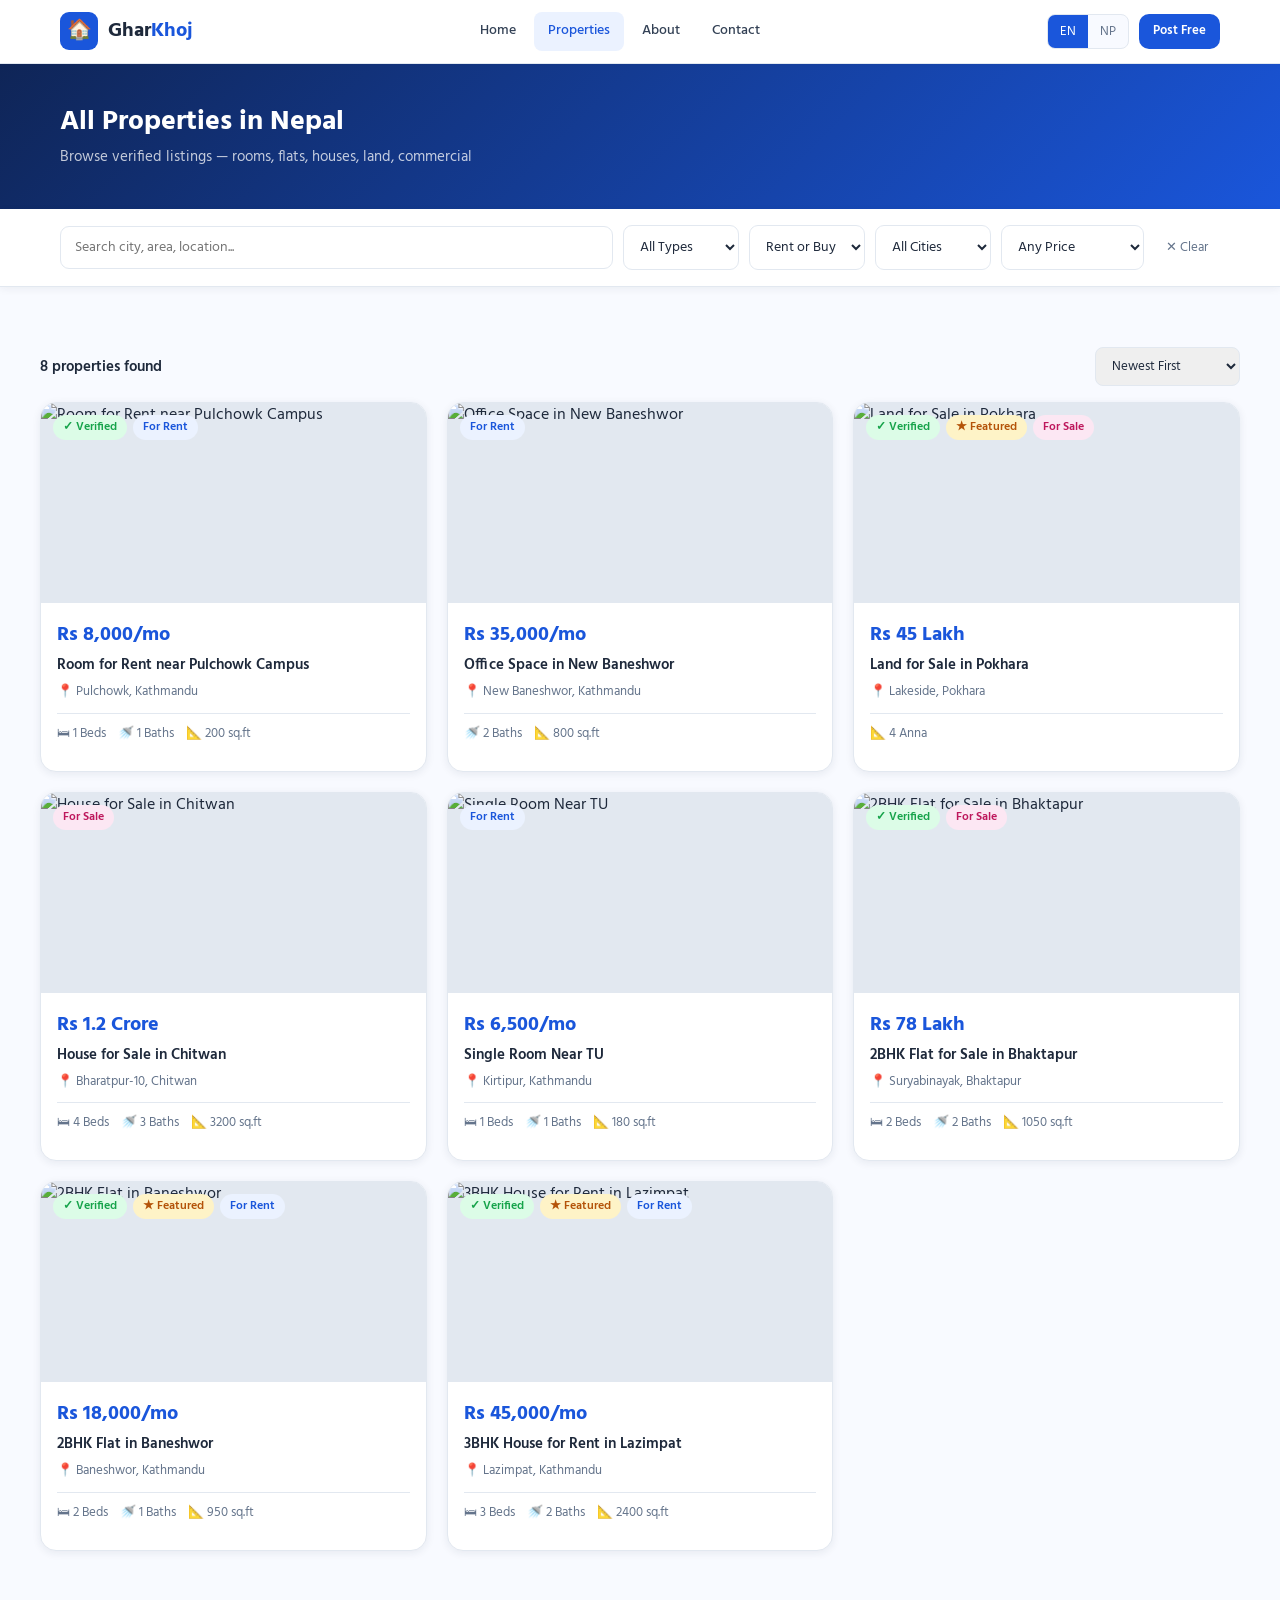
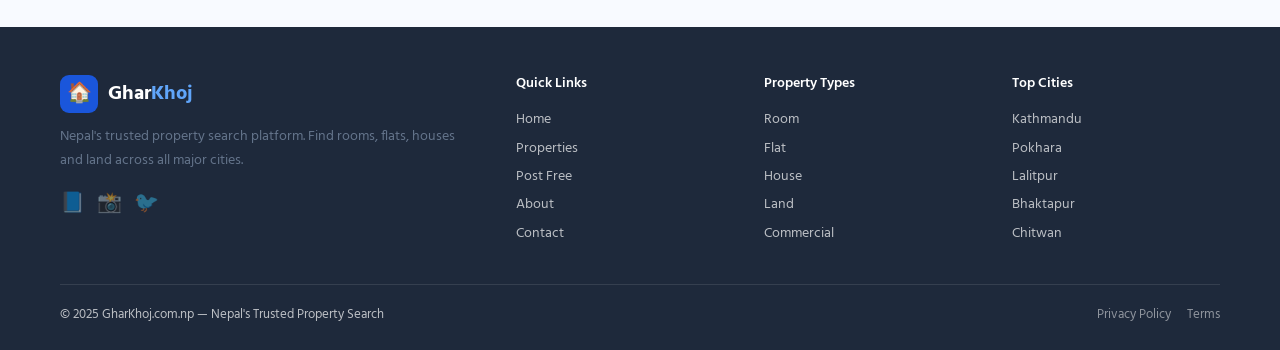
==== pages/listings.html @ 3cefd13a "GharKhoj launch" ====
<!DOCTYPE html>
<html lang="en">
<head>
  <meta charset="UTF-8">
  <meta name="viewport" content="width=device-width, initial-scale=1.0">
  <meta name="description" content="Browse all property listings in Nepal. Filter by type, city, price and purpose. Find rooms, flats, houses and land for rent or sale.">
  <meta name="keywords" content="property listings nepal, room rent kathmandu, flat rent pokhara, house sale nepal, land sale nepal, kotha bhadama">
  <link rel="canonical" href="https://gharkhoj.com.np/pages/listings.html">
  <meta property="og:type" content="website">
  <meta property="og:site_name" content="GharKhoj.com.np">
  <meta property="og:title" content="Browse Properties — GharKhoj.com.np">
  <meta property="og:description" content="Search verified rooms, flats, houses and land across Nepal. Filter by city, type, price. No broker fees.">
  <meta property="og:url" content="https://gharkhoj.com.np/pages/listings.html">
  <meta property="og:image" content="https://gharkhoj.com.np/images/og-image.svg">
  <meta name="twitter:card" content="summary_large_image">
  <meta name="twitter:image" content="https://gharkhoj.com.np/images/og-image.svg">
  <!-- Google Analytics -->
  <!-- Google Analytics — replace G-XXXXXXXXXX with your real Measurement ID -->
  <!-- Get yours free at: https://analytics.google.com → Admin → Create Property -->
  <script>
    const GA_ID = 'G-XXXXXXXXXX'; // ← Replace this
    if (GA_ID !== 'G-XXXXXXXXXX') {
      const s = document.createElement('script');
      s.async = true;
      s.src = 'https://www.googletagmanager.com/gtag/js?id=' + GA_ID;
      document.head.appendChild(s);
      window.dataLayer = window.dataLayer || [];
      function gtag(){dataLayer.push(arguments);}
      gtag('js', new Date());
      gtag('config', GA_ID);
    }
  </script>
  <title>Properties — GharKhoj.com.np</title>
  <link rel="stylesheet" href="../css/style.css">
  <link rel="icon" href="data:image/svg+xml,<svg xmlns='http://www.w3.org/2000/svg' viewBox='0 0 32 32'><text y='26' font-size='28'>🏠</text></svg>">
  <style>
    .listings-hero {
      background: linear-gradient(135deg, #0f2557, #1A56DB);
      padding: 40px 0;
      color: white;
    }
    .listings-hero h1 { color: white; font-size: 28px; margin-bottom: 6px; }
    .listings-hero p  { color: rgba(255,255,255,0.75); font-size: 15px; }

    .filter-bar {
      background: white;
      border-bottom: 1.5px solid var(--border);
      padding: 16px 0;
      position: sticky;
      top: var(--nav-h);
      z-index: 100;
      box-shadow: 0 2px 8px rgba(30,41,59,0.06);
    }
    .filter-inner {
      display: flex;
      gap: 10px;
      flex-wrap: wrap;
      align-items: center;
    }
    .filter-input {
      flex: 1;
      min-width: 180px;
      padding: 9px 14px;
      border: 1.5px solid var(--border);
      border-radius: 9px;
      font-size: 14px;
      outline: none;
      transition: border-color 0.15s;
    }
    .filter-input:focus { border-color: var(--blue); }
    .filter-select {
      padding: 9px 12px;
      border: 1.5px solid var(--border);
      border-radius: 9px;
      font-size: 14px;
      background: white;
      outline: none;
      cursor: pointer;
      color: var(--slate);
    }
    .filter-select:focus { border-color: var(--blue); }
    .filter-clear {
      font-size: 13px;
      color: var(--muted);
      padding: 9px 12px;
      border-radius: 8px;
      transition: all 0.15s;
    }
    .filter-clear:hover { background: var(--bg); color: var(--red); }

    .listings-layout {
      display: grid;
      grid-template-columns: 1fr;
      gap: 0;
    }
    .results-bar {
      display: flex;
      align-items: center;
      justify-content: space-between;
      padding: 20px 0 16px;
      flex-wrap: wrap;
      gap: 10px;
    }
    .results-count {
      font-size: 15px;
      font-weight: 600;
      color: var(--slate);
    }
    .sort-select {
      padding: 7px 12px;
      border: 1.5px solid var(--border);
      border-radius: 8px;
      font-size: 13px;
      color: var(--slate);
      outline: none;
      cursor: pointer;
    }

    .listings-grid {
      display: grid;
      grid-template-columns: repeat(3, 1fr);
      gap: 20px;
    }

    @media (max-width: 1024px) {
      .listings-grid { grid-template-columns: repeat(2, 1fr); }
    }
    @media (max-width: 640px) {
      .listings-grid { grid-template-columns: 1fr; }
      .filter-inner { gap: 8px; }
      .filter-input { min-width: 100%; }
    }
  </style>
</head>
<body>

<div id="navbar-root"></div>

<!-- Page Hero -->
<div class="listings-hero">
  <div class="container">
    <h1 id="pageTitle">All Properties in Nepal</h1>
    <p id="pageSubtitle">Browse verified listings — rooms, flats, houses, land, commercial</p>
  </div>
</div>

<!-- Filter Bar -->
<div class="filter-bar" role="search" aria-label="Property filters">
  <div class="container">
    <div class="filter-inner">
      <input type="text" id="searchQ" class="filter-input" data-i18n-ph="search_placeholder" placeholder="Search city, area, location..." aria-label="Search">
      <select id="filterType" class="filter-select" aria-label="Property type">
        <option value="" data-i18n="filter_all_types">All Types</option>
        <option value="room">Room</option>
        <option value="flat">Flat</option>
        <option value="house">House</option>
        <option value="land">Land</option>
        <option value="commercial">Commercial</option>
      </select>
      <select id="filterPurpose" class="filter-select" aria-label="Purpose">
        <option value="" data-i18n="filter_all_purpose">Rent or Buy</option>
        <option value="rent">For Rent</option>
        <option value="buy">For Sale</option>
      </select>
      <select id="filterCity" class="filter-select" aria-label="City">
        <option value="" data-i18n="filter_all_cities">All Cities</option>
        <option value="Kathmandu">Kathmandu</option>
        <option value="Lalitpur">Lalitpur</option>
        <option value="Bhaktapur">Bhaktapur</option>
        <option value="Pokhara">Pokhara</option>
        <option value="Chitwan">Chitwan</option>
        <option value="Butwal">Butwal</option>
      </select>
      <select id="filterPrice" class="filter-select" aria-label="Price range">
        <option value="">Any Price</option>
        <option value="0-10000">Under Rs 10,000</option>
        <option value="10000-20000">Rs 10K – 20K</option>
        <option value="20000-50000">Rs 20K – 50K</option>
        <option value="50000-100000">Rs 50K – 1L</option>
        <option value="100000-999999999">Above Rs 1 Lakh</option>
      </select>
      <button class="filter-clear" onclick="clearFilters()" aria-label="Clear all filters">✕ Clear</button>
    </div>
  </div>
</div>

<!-- Main Content -->
<div class="container section-sm">
  <div class="listings-layout">
    <div>
      <div class="results-bar">
        <div class="results-count" id="resultsCount">Loading...</div>
        <select class="sort-select" id="sortBy" aria-label="Sort by" onchange="applyFilters()">
          <option value="newest">Newest First</option>
          <option value="price_asc">Price: Low to High</option>
          <option value="price_desc">Price: High to Low</option>
          <option value="verified">Verified First</option>
        </select>
      </div>
      <div class="listings-grid" id="listingsGrid">
        <!-- Skeletons shown until JS loads -->
        <div class="property-card"><div class="skeleton" style="height:200px"></div><div style="padding:16px"><div class="skeleton" style="height:20px;width:55%;margin-bottom:10px"></div><div class="skeleton" style="height:14px;width:75%;margin-bottom:8px"></div><div class="skeleton" style="height:14px;width:40%"></div></div></div>
        <div class="property-card"><div class="skeleton" style="height:200px"></div><div style="padding:16px"><div class="skeleton" style="height:20px;width:55%;margin-bottom:10px"></div><div class="skeleton" style="height:14px;width:75%;margin-bottom:8px"></div><div class="skeleton" style="height:14px;width:40%"></div></div></div>
        <div class="property-card"><div class="skeleton" style="height:200px"></div><div style="padding:16px"><div class="skeleton" style="height:20px;width:55%;margin-bottom:10px"></div><div class="skeleton" style="height:14px;width:75%;margin-bottom:8px"></div><div class="skeleton" style="height:14px;width:40%"></div></div></div>
        <div class="property-card"><div class="skeleton" style="height:200px"></div><div style="padding:16px"><div class="skeleton" style="height:20px;width:55%;margin-bottom:10px"></div><div class="skeleton" style="height:14px;width:75%;margin-bottom:8px"></div><div class="skeleton" style="height:14px;width:40%"></div></div></div>
        <div class="property-card"><div class="skeleton" style="height:200px"></div><div style="padding:16px"><div class="skeleton" style="height:20px;width:55%;margin-bottom:10px"></div><div class="skeleton" style="height:14px;width:75%;margin-bottom:8px"></div><div class="skeleton" style="height:14px;width:40%"></div></div></div>
        <div class="property-card"><div class="skeleton" style="height:200px"></div><div style="padding:16px"><div class="skeleton" style="height:20px;width:55%;margin-bottom:10px"></div><div class="skeleton" style="height:14px;width:75%;margin-bottom:8px"></div><div class="skeleton" style="height:14px;width:40%"></div></div></div>
      </div>
      <div class="pagination" id="pagination"></div>
    </div>
  </div>
</div>

<div id="footer-root"></div>

<script src="../js/core.js"></script>
<script>
  document.getElementById('navbar-root').innerHTML = buildNavbar('nav_listings');
  document.getElementById('footer-root').innerHTML = buildFooter();

  const ITEMS_PER_PAGE = 9;
  let currentPage = 1;
  let filtered = [];

  // Read URL params on load
  function initFromURL() {
    const p = new URLSearchParams(window.location.search);
    if (p.get('q'))       document.getElementById('searchQ').value = p.get('q');
    if (p.get('type'))    document.getElementById('filterType').value = p.get('type');
    if (p.get('purpose')) document.getElementById('filterPurpose').value = p.get('purpose');
    if (p.get('city'))    document.getElementById('filterCity').value = p.get('city');
    updatePageTitle();
  }

  function updatePageTitle() {
    const type    = document.getElementById('filterType').value;
    const purpose = document.getElementById('filterPurpose').value;
    const city    = document.getElementById('filterCity').value;
    let title = 'All Properties';
    if (type)    title = type.charAt(0).toUpperCase() + type.slice(1) + 's';
    if (purpose) title += purpose === 'rent' ? ' for Rent' : ' for Sale';
    if (city)    title += ' in ' + city;
    else         title += ' in Nepal';
    document.getElementById('pageTitle').textContent = title;
    document.title = title + ' — GharKhoj.com.np';
  }

  function applyFilters() {
    currentPage = 1;
    const q       = document.getElementById('searchQ').value.toLowerCase();
    const type    = document.getElementById('filterType').value;
    const purpose = document.getElementById('filterPurpose').value;
    const city    = document.getElementById('filterCity').value;
    const price   = document.getElementById('filterPrice').value;
    const sort    = document.getElementById('sortBy').value;

    filtered = allListings.filter(p => {
      if (type    && p.type !== type)      return false;
      if (purpose && p.purpose !== purpose) return false;
      if (city    && p.city !== city)      return false;
      if (price) {
        const [mn, mx] = price.split('-').map(Number);
        if (p.price < mn || p.price > mx) return false;
      }
      if (q) {
        const haystack = [p.title, p.location, p.city, p.district, p.description].join(' ').toLowerCase();
        if (!haystack.includes(q)) return false;
      }
      return true;
    });

    // Sort
    filtered.sort((a, b) => {
      if (sort === 'price_asc')  return a.price - b.price;
      if (sort === 'price_desc') return b.price - a.price;
      if (sort === 'verified')   return (b.verified ? 1 : 0) - (a.verified ? 1 : 0);
      // newest
      return new Date(b.posted) - new Date(a.posted);
    });

    renderPage();
    updatePageTitle();
  }

  function renderPage() {
    const total = filtered.length;
    const pages = Math.ceil(total / ITEMS_PER_PAGE);
    const start = (currentPage - 1) * ITEMS_PER_PAGE;
    const slice = filtered.slice(start, start + ITEMS_PER_PAGE);

    const count = document.getElementById('resultsCount');
    count.textContent = total === 0 ? 'No properties found' : `${total} propert${total === 1 ? 'y' : 'ies'} found`;

    const grid = document.getElementById('listingsGrid');
    if (slice.length === 0) {
      grid.innerHTML = `
        <div class="empty-state" style="grid-column:1/-1">
          <div class="empty-icon">🔍</div>
          <h3 data-i18n="no_results">${t('no_results')}</h3>
          <p data-i18n="no_results_sub">${t('no_results_sub')}</p>
          <button class="btn btn-outline" style="margin-top:16px" onclick="clearFilters()">Clear Filters</button>
        </div>`;
    } else {
      grid.innerHTML = slice.map(p => propertyCardHTML(p)).join('');
    }

    // Pagination
    const pag = document.getElementById('pagination');
    if (pages <= 1) { pag.innerHTML = ''; return; }
    let html = '';
    if (currentPage > 1)     html += `<button class="page-btn" onclick="goPage(${currentPage-1})">‹</button>`;
    for (let i = 1; i <= pages; i++) {
      html += `<button class="page-btn${i===currentPage?' active':''}" onclick="goPage(${i})">${i}</button>`;
    }
    if (currentPage < pages) html += `<button class="page-btn" onclick="goPage(${currentPage+1})">›</button>`;
    pag.innerHTML = html;
  }

  function goPage(n) {
    currentPage = n;
    renderPage();
    window.scrollTo({ top: 0, behavior: 'smooth' });
  }

  function clearFilters() {
    ['searchQ','filterType','filterPurpose','filterCity','filterPrice'].forEach(id => {
      document.getElementById(id).value = '';
    });
    applyFilters();
  }

  // Attach live filter events
  ['searchQ','filterType','filterPurpose','filterCity','filterPrice'].forEach(id => {
    const el = document.getElementById(id);
    el.addEventListener('change', applyFilters);
    if (el.tagName === 'INPUT') el.addEventListener('input', applyFilters);
  });

  // Init
  renderCards = applyFilters;
  async function init() {
    try {
      // Try Firestore first; falls back to JSON if Firebase not configured
      const { loadListingsFromFirestore } = await import('../js/firebase-services.js');
      await loadListingsFromFirestore();
    } catch (e) {
      // Firebase not set up yet — use local JSON
      await loadListings();
    }
    initFromURL();
    applyFilters();
  }
  init();
  setLang(currentLang);
</script>
</body>
</html>
---- css/style.css ----
/* ============================================
   GharKhoj.com.np — Design System
   Nepal's Trusted Property Search
   ============================================ */

@import url('https://fonts.googleapis.com/css2?family=Hind:wght@300;400;500;600;700&display=swap');

/* ── CSS Variables ─────────────────────────── */
:root {
  --blue:        #1A56DB;
  --blue-dark:   #1340A8;
  --blue-light:  #EBF2FF;
  --green:       #16A34A;
  --green-light: #DCFCE7;
  --slate:       #1E293B;
  --slate-mid:   #334155;
  --muted:       #64748B;
  --border:      #E2E8F0;
  --bg:          #F8FAFF;
  --white:       #FFFFFF;
  --red:         #DC2626;
  --gold:        #F59E0B;

  --font:        'Hind', sans-serif;
  --radius:      10px;
  --radius-lg:   16px;
  --shadow:      0 2px 8px rgba(30,41,59,0.08);
  --shadow-md:   0 4px 20px rgba(30,41,59,0.12);
  --shadow-lg:   0 8px 40px rgba(30,41,59,0.16);

  --nav-h:       64px;
  --max-w:       1200px;
}

/* ── Reset ─────────────────────────────────── */
*, *::before, *::after { box-sizing: border-box; margin: 0; padding: 0; }
html { scroll-behavior: smooth; -webkit-text-size-adjust: 100%; }
body {
  font-family: var(--font);
  font-size: 16px;
  line-height: 1.6;
  color: var(--slate);
  background: var(--bg);
  overflow-x: hidden;
}
img { max-width: 100%; display: block; }
a { color: inherit; text-decoration: none; }
button { cursor: pointer; font-family: var(--font); border: none; background: none; }
input, select, textarea { font-family: var(--font); }
ul { list-style: none; }

/* ── Layout Utilities ──────────────────────── */
.container { max-width: var(--max-w); margin: 0 auto; padding: 0 20px; }
.section { padding: 60px 0; }
.section-sm { padding: 40px 0; }
.grid-2 { display: grid; grid-template-columns: repeat(2, 1fr); gap: 24px; }
.grid-3 { display: grid; grid-template-columns: repeat(3, 1fr); gap: 24px; }
.grid-4 { display: grid; grid-template-columns: repeat(4, 1fr); gap: 20px; }
.flex { display: flex; align-items: center; }
.flex-between { display: flex; align-items: center; justify-content: space-between; }
.gap-8  { gap: 8px; }
.gap-12 { gap: 12px; }
.gap-16 { gap: 16px; }
.gap-24 { gap: 24px; }

/* ── Typography ────────────────────────────── */
h1, h2, h3, h4, h5 { font-weight: 700; line-height: 1.25; color: var(--slate); }
h1 { font-size: clamp(28px, 5vw, 48px); }
h2 { font-size: clamp(22px, 3.5vw, 36px); }
h3 { font-size: clamp(18px, 2.5vw, 24px); }
h4 { font-size: 18px; }
p  { color: var(--muted); }
.text-sm  { font-size: 13px; }
.text-xs  { font-size: 11px; }
.text-lg  { font-size: 18px; }
.text-xl  { font-size: 22px; }
.text-blue  { color: var(--blue); }
.text-green { color: var(--green); }
.text-muted { color: var(--muted); }
.text-white { color: var(--white); }
.text-slate { color: var(--slate); }
.font-500 { font-weight: 500; }
.font-600 { font-weight: 600; }
.font-700 { font-weight: 700; }
.text-center { text-align: center; }

/* ── Section Headers ───────────────────────── */
.section-header { margin-bottom: 36px; }
.section-header h2 { margin-bottom: 8px; }
.section-header p  { font-size: 16px; }
.section-label {
  display: inline-block;
  font-size: 12px;
  font-weight: 600;
  letter-spacing: 0.08em;
  text-transform: uppercase;
  color: var(--blue);
  background: var(--blue-light);
  padding: 4px 12px;
  border-radius: 20px;
  margin-bottom: 12px;
}

/* ── Buttons ───────────────────────────────── */
.btn {
  display: inline-flex;
  align-items: center;
  gap: 8px;
  padding: 10px 20px;
  border-radius: var(--radius);
  font-size: 15px;
  font-weight: 600;
  transition: all 0.18s ease;
  white-space: nowrap;
}
.btn-primary {
  background: var(--blue);
  color: var(--white);
}
.btn-primary:hover { background: var(--blue-dark); transform: translateY(-1px); box-shadow: 0 4px 12px rgba(26,86,219,0.35); }
.btn-green {
  background: var(--green);
  color: var(--white);
}
.btn-green:hover { background: #15803d; transform: translateY(-1px); }
.btn-outline {
  border: 2px solid var(--blue);
  color: var(--blue);
}
.btn-outline:hover { background: var(--blue-light); }
.btn-ghost {
  color: var(--slate-mid);
}
.btn-ghost:hover { background: var(--border); border-radius: var(--radius); }
.btn-sm { padding: 7px 14px; font-size: 13px; }
.btn-lg { padding: 14px 28px; font-size: 17px; }
.btn-whatsapp {
  background: #25D366;
  color: var(--white);
}
.btn-whatsapp:hover { background: #1ead52; }
.btn-block { width: 100%; justify-content: center; }

/* ── Form Elements ─────────────────────────── */
.form-group { display: flex; flex-direction: column; gap: 6px; }
.form-label { font-size: 14px; font-weight: 600; color: var(--slate-mid); }
.form-input,
.form-select,
.form-textarea {
  width: 100%;
  padding: 10px 14px;
  border: 1.5px solid var(--border);
  border-radius: var(--radius);
  font-size: 15px;
  color: var(--slate);
  background: var(--white);
  transition: border-color 0.15s ease, box-shadow 0.15s ease;
  outline: none;
}
.form-input:focus,
.form-select:focus,
.form-textarea:focus {
  border-color: var(--blue);
  box-shadow: 0 0 0 3px rgba(26,86,219,0.1);
}
.form-textarea { resize: vertical; min-height: 120px; }

/* ── Badges ────────────────────────────────── */
.badge {
  display: inline-flex;
  align-items: center;
  gap: 4px;
  padding: 3px 10px;
  border-radius: 20px;
  font-size: 12px;
  font-weight: 600;
}
.badge-verified { background: var(--green-light); color: var(--green); }
.badge-featured { background: #FEF3C7; color: #B45309; }
.badge-rent     { background: var(--blue-light); color: var(--blue); }
.badge-buy      { background: #FCE7F3; color: #BE185D; }
.badge-new      { background: #F0FDF4; color: var(--green); }

/* ── Property Card ─────────────────────────── */
.property-card {
  background: var(--white);
  border-radius: var(--radius-lg);
  overflow: hidden;
  box-shadow: var(--shadow);
  transition: transform 0.2s ease, box-shadow 0.2s ease;
  border: 1.5px solid var(--border);
  position: relative;
}
.property-card:hover {
  transform: translateY(-4px);
  box-shadow: var(--shadow-md);
  border-color: #c7d9f8;
}
.property-card__img {
  width: 100%;
  height: 200px;
  object-fit: cover;
  background: var(--border);
}
.property-card__badges {
  position: absolute;
  top: 12px;
  left: 12px;
  display: flex;
  gap: 6px;
  flex-wrap: wrap;
}
.property-card__body { padding: 16px; }
.property-card__price {
  font-size: 20px;
  font-weight: 700;
  color: var(--blue);
  margin-bottom: 4px;
}
.property-card__title {
  font-size: 15px;
  font-weight: 600;
  color: var(--slate);
  margin-bottom: 6px;
  line-height: 1.4;
}
.property-card__location {
  font-size: 13px;
  color: var(--muted);
  display: flex;
  align-items: center;
  gap: 4px;
  margin-bottom: 10px;
}
.property-card__meta {
  display: flex;
  gap: 12px;
  padding: 10px 0;
  border-top: 1px solid var(--border);
  margin-top: 8px;
}
.property-card__meta-item {
  font-size: 13px;
  color: var(--muted);
  display: flex;
  align-items: center;
  gap: 4px;
}

/* ── Stats Bar ─────────────────────────────── */
.stat-item { text-align: center; }
.stat-item .stat-num { font-size: 32px; font-weight: 700; color: var(--blue); }
.stat-item .stat-label { font-size: 14px; color: var(--muted); }

/* ── Navbar ────────────────────────────────── */
.navbar {
  position: sticky;
  top: 0;
  z-index: 1000;
  background: var(--white);
  border-bottom: 1.5px solid var(--border);
  height: var(--nav-h);
  display: flex;
  align-items: center;
  box-shadow: 0 1px 6px rgba(30,41,59,0.06);
}
.navbar .container { width: 100%; }
.nav-inner { display: flex; align-items: center; justify-content: space-between; width: 100%; }
.nav-logo { display: flex; align-items: center; gap: 10px; }
.nav-logo-icon {
  width: 38px; height: 38px;
  background: var(--blue);
  border-radius: 9px;
  display: flex; align-items: center; justify-content: center;
  color: white; font-size: 20px;
}
.nav-logo-text { font-size: 20px; font-weight: 700; color: var(--slate); }
.nav-logo-text span { color: var(--blue); }
.nav-links { display: flex; align-items: center; gap: 4px; }
.nav-link {
  padding: 8px 14px;
  border-radius: 8px;
  font-size: 14px;
  font-weight: 500;
  color: var(--slate-mid);
  transition: all 0.15s;
}
.nav-link:hover, .nav-link.active { background: var(--blue-light); color: var(--blue); }
.nav-actions { display: flex; align-items: center; gap: 10px; }
.lang-toggle {
  display: flex;
  align-items: center;
  background: var(--bg);
  border: 1.5px solid var(--border);
  border-radius: 8px;
  overflow: hidden;
  font-size: 13px;
  font-weight: 600;
}
.lang-btn {
  padding: 6px 12px;
  transition: all 0.15s;
  color: var(--muted);
}
.lang-btn.active {
  background: var(--blue);
  color: var(--white);
}
.hamburger { display: none; flex-direction: column; gap: 5px; padding: 8px; }
.hamburger span { width: 22px; height: 2px; background: var(--slate); border-radius: 2px; transition: 0.3s; }

/* ── Footer ────────────────────────────────── */
.footer {
  background: var(--slate);
  color: rgba(255,255,255,0.7);
  padding: 48px 0 24px;
}
.footer-grid { display: grid; grid-template-columns: 2fr 1fr 1fr 1fr; gap: 40px; margin-bottom: 36px; }
.footer-brand p { font-size: 14px; margin-top: 12px; line-height: 1.7; }
.footer-col h4 { color: white; font-size: 14px; font-weight: 600; margin-bottom: 14px; }
.footer-col a { display: block; font-size: 14px; padding: 3px 0; transition: color 0.15s; }
.footer-col a:hover { color: white; }
.footer-bottom {
  border-top: 1px solid rgba(255,255,255,0.1);
  padding-top: 20px;
  display: flex;
  align-items: center;
  justify-content: space-between;
  font-size: 13px;
}

/* ── Alert / Toast ─────────────────────────── */
.alert {
  padding: 14px 18px;
  border-radius: var(--radius);
  font-size: 14px;
  font-weight: 500;
  display: flex;
  align-items: flex-start;
  gap: 10px;
}
.alert-info    { background: var(--blue-light); color: var(--blue-dark); border: 1px solid #bfdbfe; }
.alert-success { background: var(--green-light); color: #14532d; border: 1px solid #bbf7d0; }
.alert-warning { background: #FEF3C7; color: #78350F; border: 1px solid #fde68a; }

/* ── Mobile Nav Overlay ────────────────────── */
.mobile-nav {
  display: none;
  position: fixed;
  inset: var(--nav-h) 0 0 0;
  background: white;
  z-index: 999;
  padding: 20px;
  flex-direction: column;
  gap: 8px;
  border-top: 1px solid var(--border);
  overflow-y: auto;
}
.mobile-nav.open { display: flex; }
.mobile-nav .nav-link { font-size: 16px; padding: 12px 16px; }

/* ── Pagination ────────────────────────────── */
.pagination { display: flex; gap: 6px; justify-content: center; margin-top: 36px; }
.page-btn {
  min-width: 38px; height: 38px;
  padding: 0 12px;
  border-radius: 8px;
  font-size: 14px;
  font-weight: 600;
  border: 1.5px solid var(--border);
  background: white;
  color: var(--slate-mid);
  transition: all 0.15s;
}
.page-btn:hover, .page-btn.active {
  background: var(--blue);
  color: white;
  border-color: var(--blue);
}

/* ── Empty State ───────────────────────────── */
.empty-state {
  text-align: center;
  padding: 60px 20px;
  color: var(--muted);
}
.empty-state .empty-icon { font-size: 52px; margin-bottom: 16px; }
.empty-state h3 { margin-bottom: 8px; color: var(--slate); }

/* ── Skeleton Loader ───────────────────────── */
.skeleton {
  background: linear-gradient(90deg, #e2e8f0 25%, #f1f5f9 50%, #e2e8f0 75%);
  background-size: 200% 100%;
  animation: shimmer 1.5s infinite;
  border-radius: 6px;
}
@keyframes shimmer { from { background-position: 200% 0; } to { background-position: -200% 0; } }

/* ── Responsive ────────────────────────────── */
@media (max-width: 1024px) {
  .grid-4 { grid-template-columns: repeat(2, 1fr); }
  .footer-grid { grid-template-columns: 1fr 1fr; gap: 24px; }
}
@media (max-width: 768px) {
  .section { padding: 40px 0; }
  .grid-2, .grid-3 { grid-template-columns: 1fr; }
  .grid-4 { grid-template-columns: repeat(2, 1fr); }
  .nav-links, .nav-actions .btn-outline { display: none; }
  .hamburger { display: flex; }
  .footer-grid { grid-template-columns: 1fr 1fr; }
  .footer-bottom { flex-direction: column; gap: 8px; text-align: center; }
}
@media (max-width: 480px) {
  :root { --nav-h: 58px; }
  .container { padding: 0 16px; }
  .grid-4 { grid-template-columns: 1fr; }
  .footer-grid { grid-template-columns: 1fr; }
}
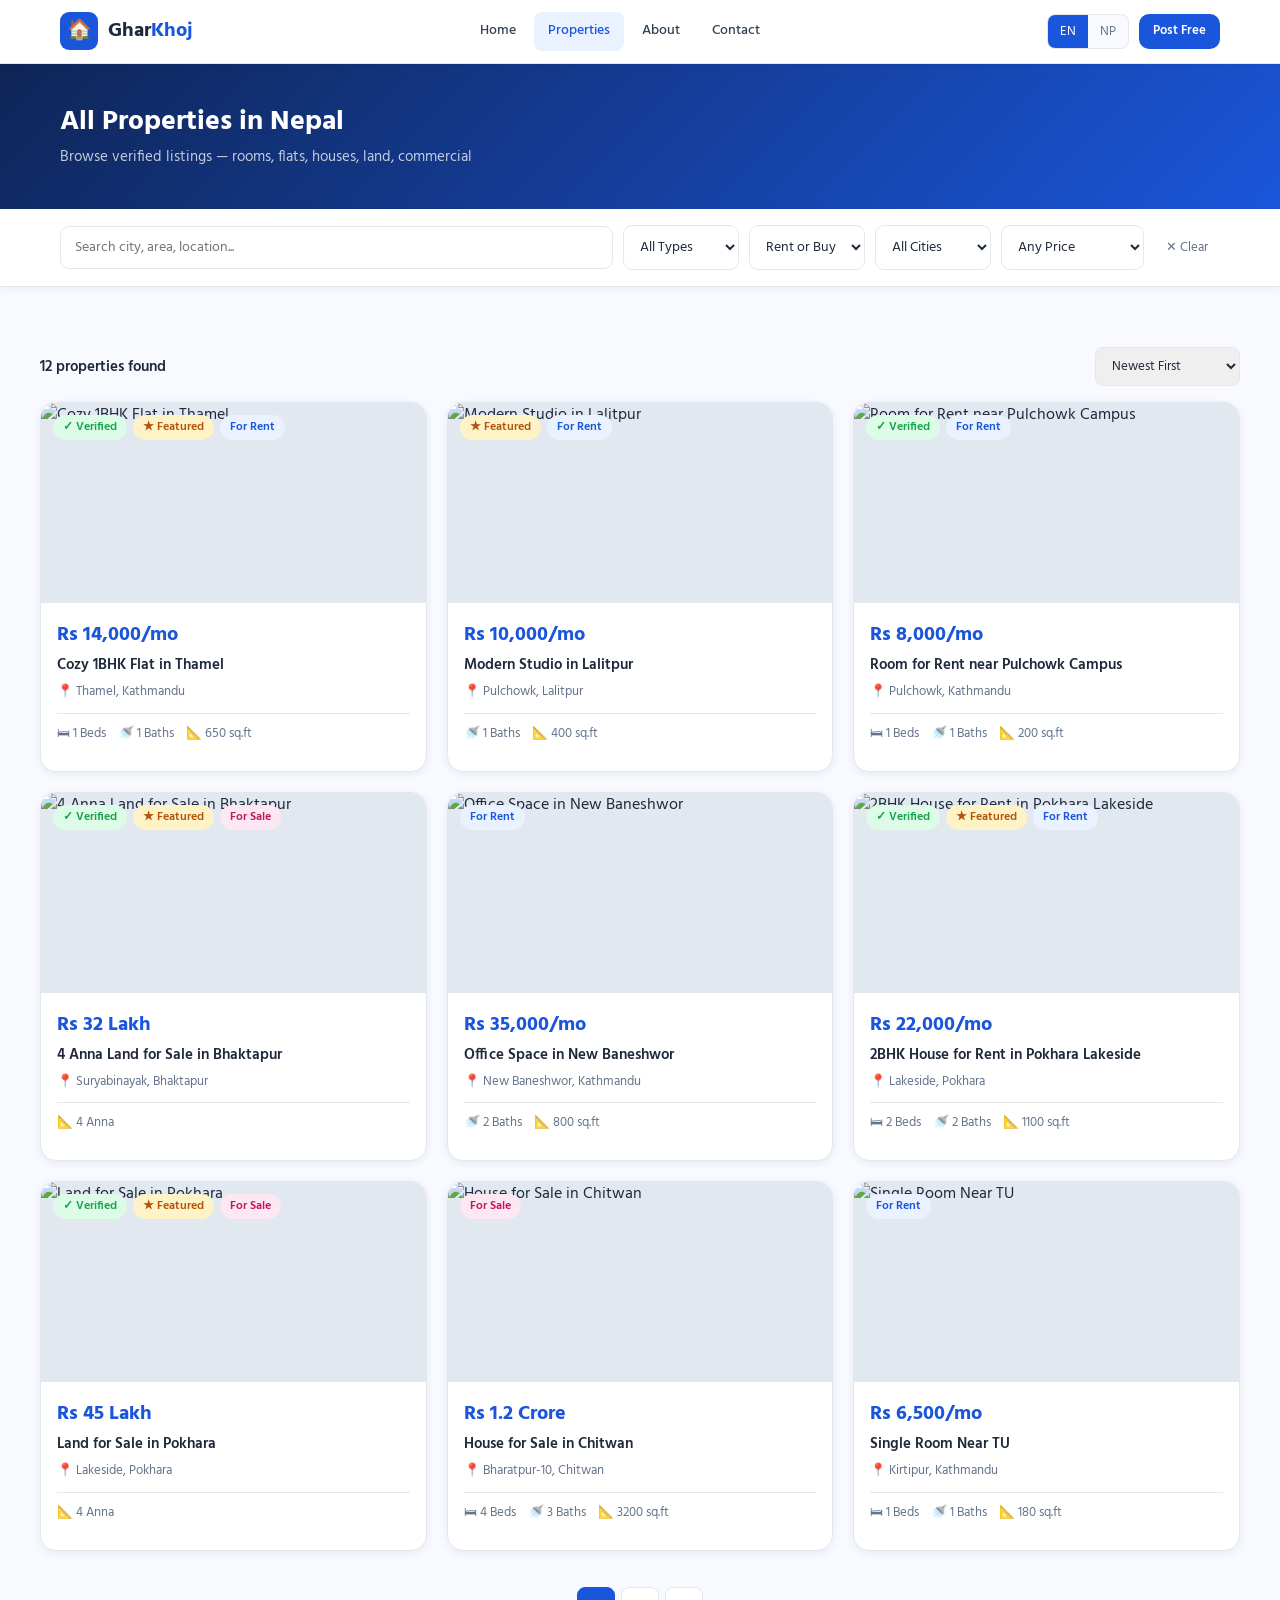
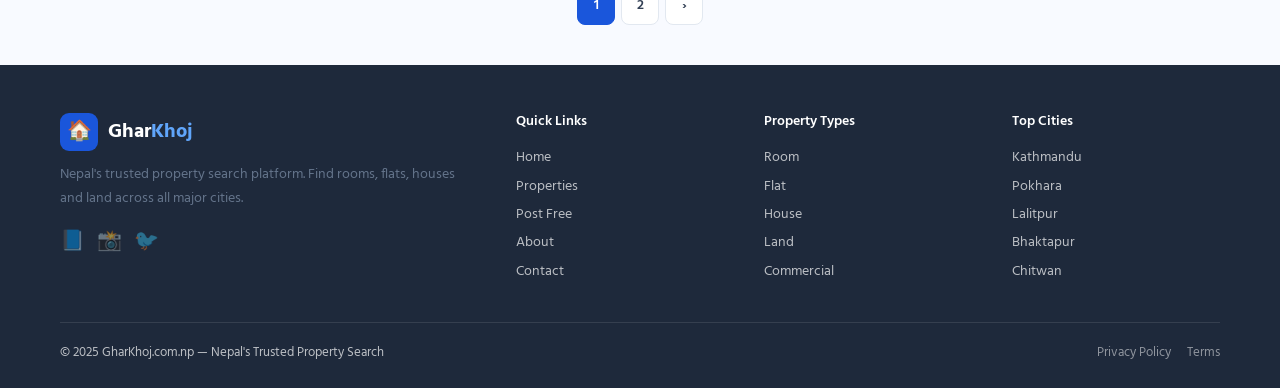
==== commit a585becf: "ADD" ====
--- a/pages/listings.html
+++ b/pages/listings.html
@@ -339,16 +339,22 @@
   // Init
   renderCards = applyFilters;
   async function init() {
-    try {
-      // Try Firestore first; falls back to JSON if Firebase not configured
-      const { loadListingsFromFirestore } = await import('../js/firebase-services.js');
-      await loadListingsFromFirestore();
-    } catch (e) {
-      // Firebase not set up yet — use local JSON
-      await loadListings();
-    }
+    // Step 1: Show JSON listings immediately (always works)
+    await loadListings();
     initFromURL();
     applyFilters();
+
+    // Step 2: Try Firestore in background — swap in if it has approved listings
+    try {
+      const { loadListingsFromFirestore } = await import('../js/firebase-services.js');
+      const fetched = await loadListingsFromFirestore();
+      if (fetched && fetched.length > 0) {
+        allListings = fetched;
+        applyFilters(); // re-render with live data
+      }
+    } catch (e) {
+      // Firestore not configured — JSON data already showing
+    }
   }
   init();
   setLang(currentLang);
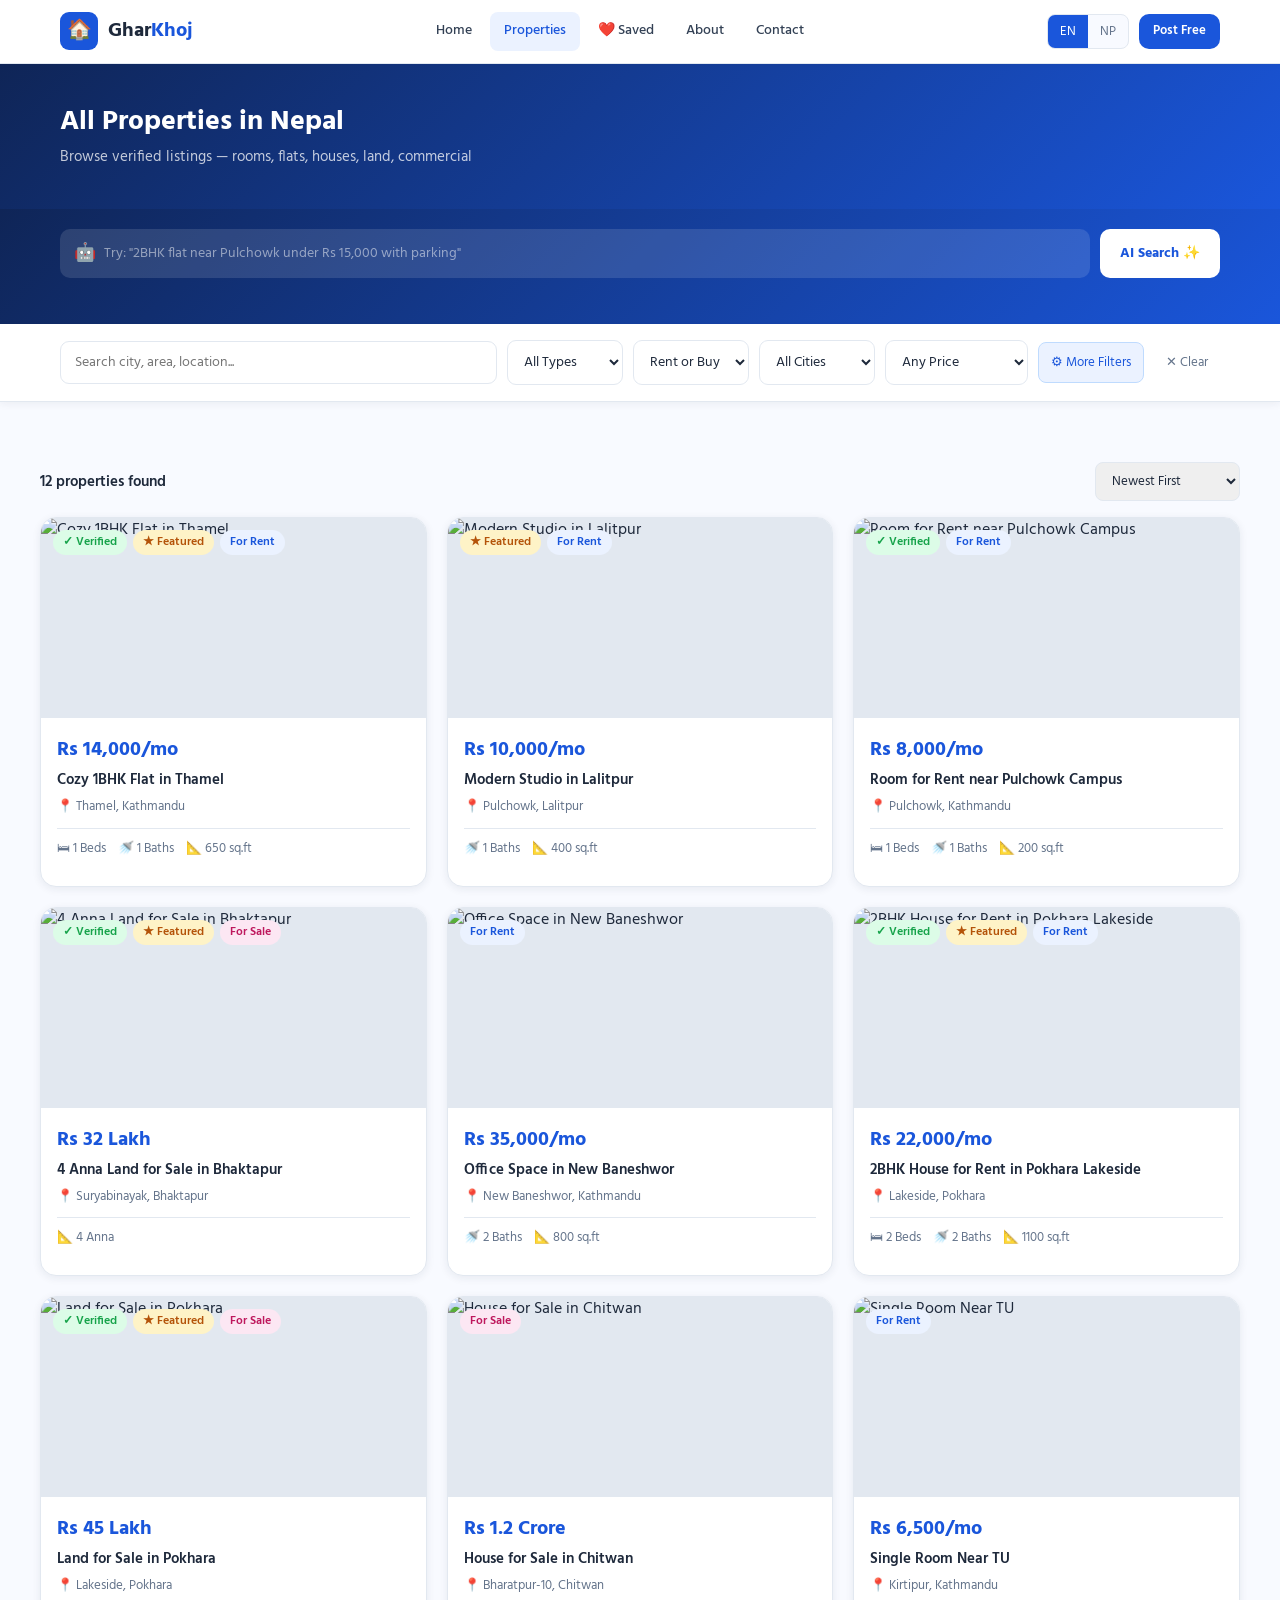
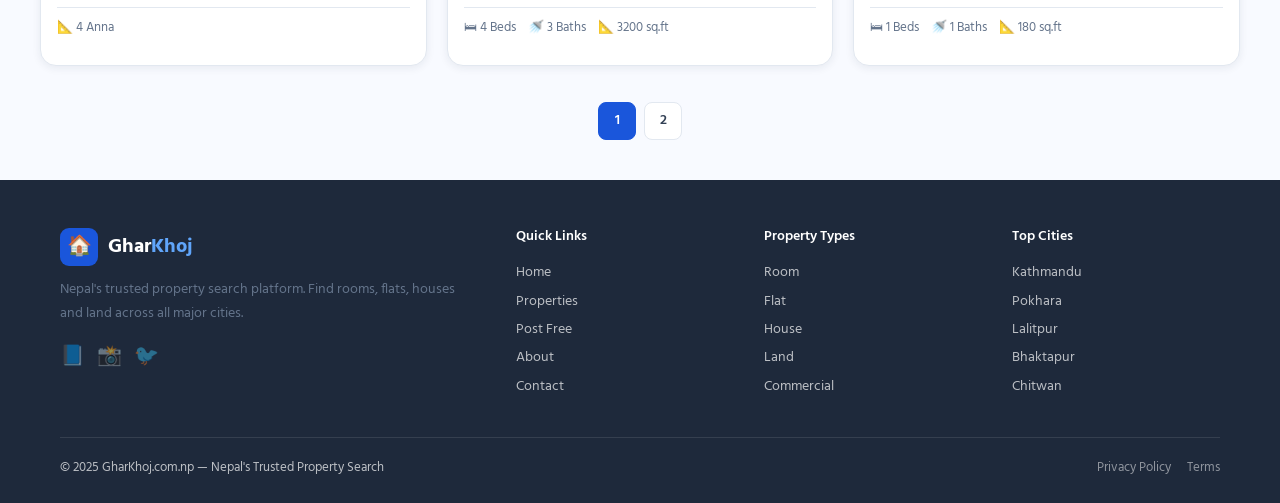
==== commit 19642f4b: "ADD" ====
--- a/pages/listings.html
+++ b/pages/listings.html
@@ -130,6 +130,51 @@
       .filter-inner { gap: 8px; }
       .filter-input { min-width: 100%; }
     }
+
+    /* Amenity chips */
+    .amenity-chip {
+      display: inline-flex; align-items: center; gap: 5px;
+      padding: 6px 12px; border-radius: 20px;
+      border: 1.5px solid var(--border); background: white;
+      font-size: 13px; cursor: pointer; transition: all 0.15s; user-select: none;
+    }
+    .amenity-chip:hover { border-color: var(--blue); color: var(--blue); }
+    .amenity-chip input { width: 14px; height: 14px; accent-color: var(--blue); cursor: pointer; }
+    .amenity-chip:has(input:checked) { background: var(--blue-light); border-color: var(--blue); color: var(--blue); font-weight: 600; }
+
+    /* Wishlist button */
+    .wishlist-btn {
+      position: absolute; top: 10px; right: 10px;
+      width: 34px; height: 34px; border-radius: 50%;
+      background: white; border: none; cursor: pointer;
+      display: flex; align-items: center; justify-content: center;
+      font-size: 16px; box-shadow: 0 2px 8px rgba(0,0,0,0.15);
+      transition: transform 0.15s; z-index: 2;
+    }
+    .wishlist-btn:hover { transform: scale(1.15); }
+    .wishlist-btn.saved { background: #fef2f2; }
+
+    /* Compare checkbox on card */
+    .compare-check-wrap {
+      position: absolute; top: 10px; left: 10px; z-index: 2;
+    }
+    .compare-check-wrap input[type=checkbox] {
+      width: 18px; height: 18px; accent-color: var(--blue); cursor: pointer;
+    }
+
+    /* Card image wrapper needs position relative */
+    .property-card__img { position: relative; }
+
+    /* Compare table */
+    #compareTable table { width: 100%; border-collapse: collapse; font-size: 14px; }
+    #compareTable th { background: var(--blue); color: white; padding: 10px 14px; text-align: left; }
+    #compareTable td { padding: 10px 14px; border-bottom: 1px solid var(--border); vertical-align: top; }
+    #compareTable tr:nth-child(even) td { background: var(--bg); }
+    #compareTable .check-yes { color: #16a34a; font-weight: 600; }
+    #compareTable .check-no  { color: #dc2626; }
+
+    /* AI search input placeholder */
+    #aiSearchInput::placeholder { color: rgba(255,255,255,0.5); }
   </style>
 </head>
 <body>
@@ -141,6 +186,27 @@
   <div class="container">
     <h1 id="pageTitle">All Properties in Nepal</h1>
     <p id="pageSubtitle">Browse verified listings — rooms, flats, houses, land, commercial</p>
+  </div>
+</div>
+
+<!-- AI Smart Search Bar -->
+<div style="background:linear-gradient(135deg,#0f2557,#1A56DB);padding:20px 0">
+  <div class="container">
+    <div style="display:flex;gap:10px;align-items:center">
+      <div style="flex:1;position:relative">
+        <span style="position:absolute;left:14px;top:50%;transform:translateY(-50%);font-size:18px">🤖</span>
+        <input type="text" id="aiSearchInput" placeholder='Try: "2BHK flat near Pulchowk under Rs 15,000 with parking"'
+          style="width:100%;padding:13px 16px 13px 44px;border-radius:10px;border:none;font-size:14px;box-sizing:border-box;background:rgba(255,255,255,0.12);color:white;outline:none"
+          onkeydown="if(event.key==='Enter')runAISearch()"
+          onfocus="this.style.background='rgba(255,255,255,0.2)'"
+          onblur="this.style.background='rgba(255,255,255,0.12)'"
+          oninput="if(!this.value.trim())clearAISearch()">
+      </div>
+      <button onclick="runAISearch()" style="background:white;color:var(--blue);border:none;padding:13px 20px;border-radius:10px;font-weight:700;cursor:pointer;white-space:nowrap;font-size:14px">
+        AI Search ✨
+      </button>
+    </div>
+    <p id="aiStatus" style="color:rgba(255,255,255,0.7);font-size:12px;margin:8px 0 0;min-height:18px"></p>
   </div>
 </div>
 
@@ -173,14 +239,69 @@
       </select>
       <select id="filterPrice" class="filter-select" aria-label="Price range">
         <option value="">Any Price</option>
+        <option value="0-5000">Under Rs 5,000</option>
         <option value="0-10000">Under Rs 10,000</option>
         <option value="10000-20000">Rs 10K – 20K</option>
         <option value="20000-50000">Rs 20K – 50K</option>
-        <option value="50000-100000">Rs 50K – 1L</option>
+        <option value="50000-100000">Rs 50K – 1 Lakh</option>
         <option value="100000-999999999">Above Rs 1 Lakh</option>
       </select>
+      <button class="filter-clear" id="moreFiltersBtn" onclick="toggleAdvancedFilters()" style="background:var(--blue-light);color:var(--blue);border:1.5px solid #bfdbfe">⚙ More Filters</button>
       <button class="filter-clear" onclick="clearFilters()" aria-label="Clear all filters">✕ Clear</button>
     </div>
+
+    <!-- Advanced Filters Panel -->
+    <div id="advancedFilters" style="display:none;padding:16px 0 4px;border-top:1.5px solid var(--border);margin-top:12px">
+      <div style="display:flex;flex-wrap:wrap;gap:20px;align-items:flex-start">
+
+        <!-- Amenities -->
+        <div>
+          <div style="font-size:12px;font-weight:700;color:var(--muted);text-transform:uppercase;letter-spacing:0.05em;margin-bottom:8px">Amenities</div>
+          <div style="display:flex;flex-wrap:wrap;gap:8px">
+            <label class="amenity-chip"><input type="checkbox" id="f-furnished" onchange="applyFilters()"> 🛋 Furnished</label>
+            <label class="amenity-chip"><input type="checkbox" id="f-parking"   onchange="applyFilters()"> 🚗 Parking</label>
+            <label class="amenity-chip"><input type="checkbox" id="f-wifi"      onchange="applyFilters()"> 📶 WiFi</label>
+            <label class="amenity-chip"><input type="checkbox" id="f-attached"  onchange="applyFilters()"> 🚿 Attached Bath</label>
+            <label class="amenity-chip"><input type="checkbox" id="f-water"     onchange="applyFilters()"> 💧 24hr Water</label>
+          </div>
+        </div>
+
+        <!-- Budget Slider -->
+        <div style="min-width:240px;flex:1">
+          <div style="font-size:12px;font-weight:700;color:var(--muted);text-transform:uppercase;letter-spacing:0.05em;margin-bottom:8px">
+            Budget: <span id="budgetLabel" style="color:var(--blue);font-weight:700">Any</span>
+          </div>
+          <input type="range" id="budgetSlider" min="0" max="100000" step="1000" value="100000"
+            style="width:100%;accent-color:var(--blue)" oninput="onBudgetSlide(this.value)">
+          <div style="display:flex;justify-content:space-between;font-size:11px;color:var(--muted);margin-top:2px">
+            <span>Rs 0</span><span>Rs 25K</span><span>Rs 50K</span><span>Rs 75K</span><span>Rs 1L+</span>
+          </div>
+        </div>
+
+      </div>
+    </div>
+  </div>
+</div>
+
+<!-- Compare Bar (shows when 2 items selected) -->
+<div id="compareBar" style="display:none;position:sticky;top:0;z-index:200;background:var(--blue);color:white;padding:10px 0;box-shadow:0 2px 12px rgba(26,86,219,0.3)">
+  <div class="container" style="display:flex;align-items:center;justify-content:space-between;gap:12px">
+    <div style="font-size:14px;font-weight:600">⚖️ <span id="compareCount">0</span> properties selected for comparison</div>
+    <div style="display:flex;gap:8px">
+      <button onclick="openCompare()" style="background:white;color:var(--blue);border:none;padding:7px 16px;border-radius:7px;font-weight:700;cursor:pointer">Compare Now</button>
+      <button onclick="clearCompare()" style="background:rgba(255,255,255,0.15);color:white;border:none;padding:7px 12px;border-radius:7px;cursor:pointer">Clear</button>
+    </div>
+  </div>
+</div>
+
+<!-- Compare Modal -->
+<div id="compareModal" style="display:none;position:fixed;inset:0;background:rgba(0,0,0,0.6);z-index:1000;overflow-y:auto;padding:20px">
+  <div style="max-width:800px;margin:0 auto;background:white;border-radius:16px;padding:24px">
+    <div style="display:flex;justify-content:space-between;align-items:center;margin-bottom:20px">
+      <h2 style="margin:0">⚖️ Property Comparison</h2>
+      <button onclick="document.getElementById('compareModal').style.display='none'" style="background:none;border:none;font-size:24px;cursor:pointer">✕</button>
+    </div>
+    <div id="compareTable"></div>
   </div>
 </div>
 
@@ -221,6 +342,10 @@
   const ITEMS_PER_PAGE = 9;
   let currentPage = 1;
   let filtered = [];
+  let compareList = [];
+  let wishlist = JSON.parse(localStorage.getItem('gk_wishlist') || '[]');
+  let advancedOpen = false;
+  let aiFilteredIds = null; // null = no AI filter active
 
   // Read URL params on load
   function initFromURL() {
@@ -245,6 +370,18 @@
     document.title = title + ' — GharKhoj.com.np';
   }
 
+  function toggleAdvancedFilters() {
+    advancedOpen = !advancedOpen;
+    document.getElementById('advancedFilters').style.display = advancedOpen ? 'block' : 'none';
+    document.getElementById('moreFiltersBtn').textContent = advancedOpen ? '✕ Hide Filters' : '⚙ More Filters';
+  }
+
+  function onBudgetSlide(val) {
+    val = Number(val);
+    document.getElementById('budgetLabel').textContent = val >= 100000 ? 'Any' : 'Up to Rs ' + val.toLocaleString();
+    applyFilters();
+  }
+
   function applyFilters() {
     currentPage = 1;
     const q       = document.getElementById('searchQ').value.toLowerCase();
@@ -252,29 +389,41 @@
     const purpose = document.getElementById('filterPurpose').value;
     const city    = document.getElementById('filterCity').value;
     const price   = document.getElementById('filterPrice').value;
+    const budget  = Number(document.getElementById('budgetSlider').value);
     const sort    = document.getElementById('sortBy').value;
+    const chkFurnished = document.getElementById('f-furnished').checked;
+    const chkParking   = document.getElementById('f-parking').checked;
+    const chkWifi      = document.getElementById('f-wifi').checked;
+    const chkBath      = document.getElementById('f-attached').checked;
+    const chkWater     = document.getElementById('f-water').checked;
 
     filtered = allListings.filter(p => {
-      if (type    && p.type !== type)      return false;
+      if (aiFilteredIds && !aiFilteredIds.includes(String(p.id))) return false;
+      if (type    && p.type !== type)       return false;
       if (purpose && p.purpose !== purpose) return false;
-      if (city    && p.city !== city)      return false;
+      if (city    && p.city !== city)       return false;
       if (price) {
         const [mn, mx] = price.split('-').map(Number);
         if (p.price < mn || p.price > mx) return false;
       }
+      if (budget < 100000 && p.price > budget) return false;
+      if (chkFurnished && !p.furnished)      return false;
+      if (chkParking   && !p.parking)        return false;
+      if (chkWifi      && !p.wifi)           return false;
+      if (chkBath      && !p.attached_bath)  return false;
+      if (chkWater     && !p.water_24hr)     return false;
       if (q) {
-        const haystack = [p.title, p.location, p.city, p.district, p.description].join(' ').toLowerCase();
-        if (!haystack.includes(q)) return false;
+        const hay = [p.title, p.location, p.city, p.district, p.description,
+                     ...(p.features || [])].join(' ').toLowerCase();
+        if (!hay.includes(q)) return false;
       }
       return true;
     });
 
-    // Sort
     filtered.sort((a, b) => {
       if (sort === 'price_asc')  return a.price - b.price;
       if (sort === 'price_desc') return b.price - a.price;
       if (sort === 'verified')   return (b.verified ? 1 : 0) - (a.verified ? 1 : 0);
-      // newest
       return new Date(b.posted) - new Date(a.posted);
     });
 
@@ -293,39 +442,230 @@
 
     const grid = document.getElementById('listingsGrid');
     if (slice.length === 0) {
-      grid.innerHTML = `
-        <div class="empty-state" style="grid-column:1/-1">
-          <div class="empty-icon">🔍</div>
-          <h3 data-i18n="no_results">${t('no_results')}</h3>
-          <p data-i18n="no_results_sub">${t('no_results_sub')}</p>
-          <button class="btn btn-outline" style="margin-top:16px" onclick="clearFilters()">Clear Filters</button>
-        </div>`;
+      grid.innerHTML = `<div class="empty-state" style="grid-column:1/-1">
+        <div class="empty-icon">🔍</div>
+        <h3>No properties match your filters</h3>
+        <p style="color:var(--muted)">Try removing some filters or broadening your search.</p>
+        <button class="btn btn-primary" onclick="clearFilters()">Clear All Filters</button>
+      </div>`;
     } else {
-      grid.innerHTML = slice.map(p => propertyCardHTML(p)).join('');
+      grid.innerHTML = slice.map(p => propertyCardHTML(p, true)).join('');
+      // Inject wishlist & compare buttons after each card image
+      slice.forEach(p => {
+        injectCardExtras(p);
+      });
     }
 
     // Pagination
-    const pag = document.getElementById('pagination');
-    if (pages <= 1) { pag.innerHTML = ''; return; }
-    let html = '';
-    if (currentPage > 1)     html += `<button class="page-btn" onclick="goPage(${currentPage-1})">‹</button>`;
+    const pages_el = document.getElementById('pagination');
+    if (pages <= 1) { pages_el.innerHTML = ''; return; }
+    let btns = '';
     for (let i = 1; i <= pages; i++) {
-      html += `<button class="page-btn${i===currentPage?' active':''}" onclick="goPage(${i})">${i}</button>`;
-    }
-    if (currentPage < pages) html += `<button class="page-btn" onclick="goPage(${currentPage+1})">›</button>`;
-    pag.innerHTML = html;
-  }
-
-  function goPage(n) {
-    currentPage = n;
+      btns += `<button class="page-btn${i === currentPage ? ' active' : ''}" onclick="goPage(${i})">${i}</button>`;
+    }
+    pages_el.innerHTML = `<div style="display:flex;gap:8px;justify-content:center;flex-wrap:wrap">${btns}</div>`;
+  }
+
+  function injectCardExtras(p) {
+    // Add wishlist + compare buttons to each card
+    const card = document.querySelector(`a[href*="id=${p.id}"]`);
+    if (!card) return;
+    const imgWrap = card.querySelector('.property-card__img');
+    if (!imgWrap) return;
+    imgWrap.style.position = 'relative';
+
+    const isSaved = wishlist.includes(String(p.id));
+    const isComparing = compareList.includes(String(p.id));
+
+    // Wishlist heart
+    const heart = document.createElement('button');
+    heart.className = 'wishlist-btn' + (isSaved ? ' saved' : '');
+    heart.innerHTML = isSaved ? '❤️' : '🤍';
+    heart.title = isSaved ? 'Remove from saved' : 'Save listing';
+    heart.onclick = (e) => { e.preventDefault(); e.stopPropagation(); toggleWishlist(String(p.id), heart); };
+    imgWrap.appendChild(heart);
+
+    // Compare checkbox
+    const chkWrap = document.createElement('div');
+    chkWrap.className = 'compare-check-wrap';
+    chkWrap.innerHTML = `<input type="checkbox" title="Add to compare" ${isComparing ? 'checked' : ''} onchange="toggleCompare('${p.id}',this)" onclick="event.stopPropagation()">`;
+    imgWrap.appendChild(chkWrap);
+  }
+
+  // ── Wishlist ──────────────────────────────────
+  function toggleWishlist(id, btn) {
+    const idx = wishlist.indexOf(id);
+    if (idx === -1) {
+      wishlist.push(id);
+      btn.innerHTML = '❤️'; btn.classList.add('saved');
+      showToastMsg('❤️ Saved to wishlist');
+    } else {
+      wishlist.splice(idx, 1);
+      btn.innerHTML = '🤍'; btn.classList.remove('saved');
+      showToastMsg('Removed from wishlist');
+    }
+    localStorage.setItem('gk_wishlist', JSON.stringify(wishlist));
+  }
+
+  function showToastMsg(msg) {
+    let t = document.getElementById('gk-toast');
+    if (!t) {
+      t = document.createElement('div');
+      t.id = 'gk-toast';
+      t.style.cssText = 'position:fixed;bottom:80px;left:50%;transform:translateX(-50%);background:#1e293b;color:white;padding:10px 20px;border-radius:20px;font-size:13px;z-index:999;pointer-events:none;transition:opacity 0.3s';
+      document.body.appendChild(t);
+    }
+    t.textContent = msg; t.style.opacity = '1';
+    clearTimeout(t._timer);
+    t._timer = setTimeout(() => { t.style.opacity = '0'; }, 2000);
+  }
+
+  // ── Compare ──────────────────────────────────
+  function toggleCompare(id, chk) {
+    id = String(id);
+    if (chk.checked) {
+      if (compareList.length >= 2) {
+        chk.checked = false;
+        showToastMsg('You can compare up to 2 properties');
+        return;
+      }
+      compareList.push(id);
+    } else {
+      compareList = compareList.filter(x => x !== id);
+    }
+    updateCompareBar();
+  }
+
+  function updateCompareBar() {
+    const bar = document.getElementById('compareBar');
+    bar.style.display = compareList.length >= 2 ? 'block' : 'none';
+    document.getElementById('compareCount').textContent = compareList.length;
+  }
+
+  function clearCompare() {
+    compareList = [];
+    updateCompareBar();
     renderPage();
-    window.scrollTo({ top: 0, behavior: 'smooth' });
+  }
+
+  function openCompare() {
+    const props = compareList.map(id => allListings.find(p => String(p.id) === id)).filter(Boolean);
+    if (props.length < 2) return;
+    const [a, b] = props;
+    const rows = [
+      ['Photo',         `<img src="${a.images?.[0]||''}" style="width:120px;height:80px;object-fit:cover;border-radius:6px">`,
+                        `<img src="${b.images?.[0]||''}" style="width:120px;height:80px;object-fit:cover;border-radius:6px">`],
+      ['Title',         a.title, b.title],
+      ['Price',         `<strong style="color:var(--blue)">${a.price_label}</strong>`,
+                        `<strong style="color:var(--blue)">${b.price_label}</strong>`],
+      ['Type',          a.type, b.type],
+      ['City',          a.city, b.city],
+      ['Location',      a.location, b.location],
+      ['Area',          a.area || '—', b.area || '—'],
+      ['Bedrooms',      a.bedrooms || '—', b.bedrooms || '—'],
+      ['Bathrooms',     a.bathrooms || '—', b.bathrooms || '—'],
+      ['Furnished',     a.furnished ? '<span class="check-yes">✓ Yes</span>' : '<span class="check-no">✗ No</span>',
+                        b.furnished ? '<span class="check-yes">✓ Yes</span>' : '<span class="check-no">✗ No</span>'],
+      ['Parking',       a.parking   ? '<span class="check-yes">✓ Yes</span>' : '<span class="check-no">✗ No</span>',
+                        b.parking   ? '<span class="check-yes">✓ Yes</span>' : '<span class="check-no">✗ No</span>'],
+      ['WiFi',          a.wifi      ? '<span class="check-yes">✓ Yes</span>' : '<span class="check-no">✗ No</span>',
+                        b.wifi      ? '<span class="check-yes">✓ Yes</span>' : '<span class="check-no">✗ No</span>'],
+      ['Attached Bath', a.attached_bath ? '<span class="check-yes">✓ Yes</span>' : '<span class="check-no">✗ No</span>',
+                        b.attached_bath ? '<span class="check-yes">✓ Yes</span>' : '<span class="check-no">✗ No</span>'],
+      ['24hr Water',    a.water_24hr ? '<span class="check-yes">✓ Yes</span>' : '<span class="check-no">✗ No</span>',
+                        b.water_24hr ? '<span class="check-yes">✓ Yes</span>' : '<span class="check-no">✗ No</span>'],
+      ['Verified',      a.verified  ? '<span class="check-yes">✓ Verified</span>' : '—',
+                        b.verified  ? '<span class="check-yes">✓ Verified</span>' : '—'],
+    ];
+    const html = `<table>
+      <thead><tr><th>Feature</th><th>${a.title.slice(0,30)}…</th><th>${b.title.slice(0,30)}…</th></tr></thead>
+      <tbody>${rows.map(([f,va,vb]) => `<tr><td><strong>${f}</strong></td><td>${va}</td><td>${vb}</td></tr>`).join('')}</tbody>
+    </table>
+    <div style="display:flex;gap:12px;margin-top:16px">
+      <a href="property.html?id=${a.id}" class="btn btn-primary" style="flex:1;justify-content:center">View ${a.title.slice(0,20)}…</a>
+      <a href="property.html?id=${b.id}" class="btn btn-primary" style="flex:1;justify-content:center">View ${b.title.slice(0,20)}…</a>
+    </div>`;
+    document.getElementById('compareTable').innerHTML = html;
+    document.getElementById('compareModal').style.display = 'block';
+  }
+
+  // ── AI Smart Search ───────────────────────────
+  async function runAISearch() {
+    const query = document.getElementById('aiSearchInput').value.trim();
+    if (!query) return;
+    const status = document.getElementById('aiStatus');
+    status.textContent = '🤖 Analysing your request…';
+
+    try {
+      const listingSummaries = allListings.map(p => ({
+        id: String(p.id), title: p.title, type: p.type, purpose: p.purpose,
+        price: p.price, city: p.city, location: p.location,
+        bedrooms: p.bedrooms, bathrooms: p.bathrooms,
+        furnished: p.furnished, parking: p.parking, wifi: p.wifi,
+        attached_bath: p.attached_bath, water_24hr: p.water_24hr,
+        features: p.features || []
+      }));
+
+      const res = await fetch('https://api.anthropic.com/v1/messages', {
+        method: 'POST',
+        headers: { 'Content-Type': 'application/json' },
+        body: JSON.stringify({
+          model: 'claude-sonnet-4-6',
+          max_tokens: 1000,
+          system: `You are a property search assistant for GharKhoj, a Nepal real estate platform.
+Given a user's natural language search query and a list of property listings (as JSON),
+return ONLY a JSON object with this exact shape:
+{"ids": ["1","3","7"], "message": "3 properties match your search"}
+The "ids" array contains the IDs of matching listings, best matches first.
+Return ONLY the JSON object, no markdown, no explanation.`,
+          messages: [{
+            role: 'user',
+            content: `Search query: "${query}"
+
+Available listings:
+${JSON.stringify(listingSummaries, null, 2)}`
+          }]
+        })
+      });
+
+      const data = await res.json();
+      const text = data.content?.[0]?.text || '{}';
+      const result = JSON.parse(text.replace(/```json|```/g, '').trim());
+
+      if (result.ids && result.ids.length > 0) {
+        aiFilteredIds = result.ids;
+        status.textContent = `✅ ${result.message || result.ids.length + ' results found'}`;
+        applyFilters();
+      } else {
+        aiFilteredIds = [];
+        status.textContent = '😔 No matching properties found. Try different words.';
+        applyFilters();
+      }
+    } catch (err) {
+      status.textContent = '⚠️ AI search unavailable. Using regular search instead.';
+      document.getElementById('searchQ').value = query;
+      applyFilters();
+    }
+  }
+
+  function clearAISearch() {
+    aiFilteredIds = null;
+    document.getElementById('aiStatus').textContent = '';
+    applyFilters();
   }
 
   function clearFilters() {
     ['searchQ','filterType','filterPurpose','filterCity','filterPrice'].forEach(id => {
       document.getElementById(id).value = '';
     });
+    ['f-furnished','f-parking','f-wifi','f-attached','f-water'].forEach(id => {
+      document.getElementById(id).checked = false;
+    });
+    document.getElementById('budgetSlider').value = 100000;
+    document.getElementById('budgetLabel').textContent = 'Any';
+    document.getElementById('aiSearchInput').value = '';
+    document.getElementById('aiStatus').textContent = '';
+    aiFilteredIds = null;
     applyFilters();
   }
 
@@ -336,28 +676,50 @@
     if (el.tagName === 'INPUT') el.addEventListener('input', applyFilters);
   });
 
+  function goPage(n) {
+    currentPage = n;
+    renderPage();
+    window.scrollTo({ top: 0, behavior: 'smooth' });
+  }
+
+  // Handle ?ai= param (from homepage AI search)
+  function initFromURL() {
+    const p = new URLSearchParams(window.location.search);
+    if (p.get('q'))       document.getElementById('searchQ').value = p.get('q');
+    if (p.get('type'))    document.getElementById('filterType').value = p.get('type');
+    if (p.get('purpose')) document.getElementById('filterPurpose').value = p.get('purpose');
+    if (p.get('city'))    document.getElementById('filterCity').value = p.get('city');
+    if (p.get('ai')) {
+      const aiQ = p.get('ai');
+      document.getElementById('aiSearchInput').value = aiQ;
+    }
+    updatePageTitle();
+  }
+
   // Init
   renderCards = applyFilters;
   async function init() {
-    // Step 1: Show JSON listings immediately (always works)
     await loadListings();
     initFromURL();
     applyFilters();
 
-    // Step 2: Try Firestore in background — swap in if it has approved listings
+    // If AI query was passed, run it after data is loaded
+    const aiParam = new URLSearchParams(window.location.search).get('ai');
+    if (aiParam) {
+      await runAISearch();
+    }
+
     try {
       const { loadListingsFromFirestore } = await import('../js/firebase-services.js');
       const fetched = await loadListingsFromFirestore();
       if (fetched && fetched.length > 0) {
         allListings = fetched;
-        applyFilters(); // re-render with live data
+        applyFilters();
       }
-    } catch (e) {
-      // Firestore not configured — JSON data already showing
-    }
+    } catch (e) {}
   }
   init();
   setLang(currentLang);
 </script>
 </body>
-</html>
+</html>
